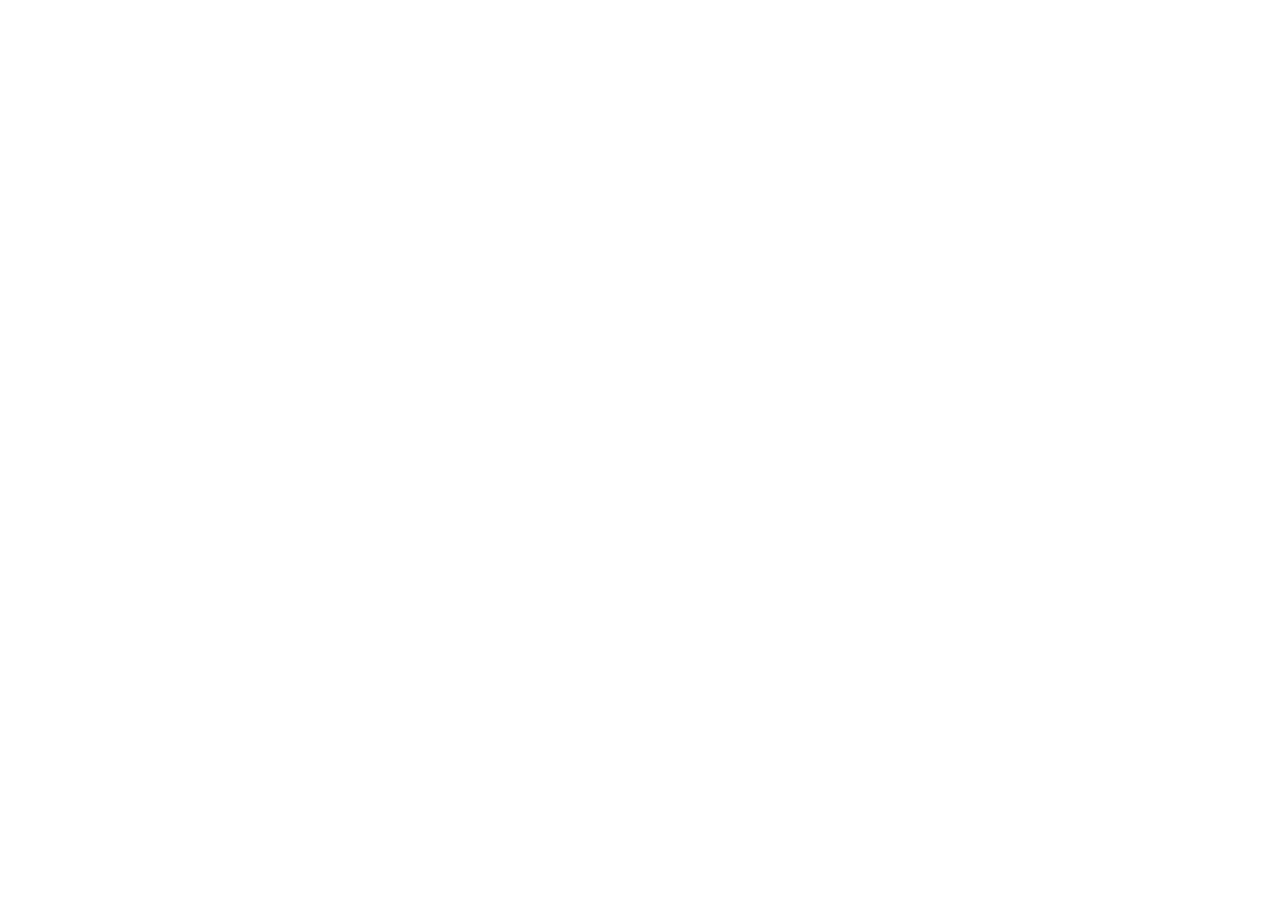
==== web/index.html @ 20f333a7 "first commit" ====
<!DOCTYPE html>
<html>
<head>
  <!--
    If you are serving your web app in a path other than the root, change the
    href value below to reflect the base path you are serving from.

    The path provided below has to start and end with a slash "/" in order for
    it to work correctly.

    For more details:
    * https://developer.mozilla.org/en-US/docs/Web/HTML/Element/base

    This is a placeholder for base href that will be replaced by the value of
    the `--base-href` argument provided to `flutter build`.
  -->
  <base href="$FLUTTER_BASE_HREF">

  <meta charset="UTF-8">
  <meta content="IE=Edge" http-equiv="X-UA-Compatible">
  <meta name="description" content="A new Flutter project.">

  <!-- iOS meta tags & icons -->
  <meta name="mobile-web-app-capable" content="yes">
  <meta name="apple-mobile-web-app-status-bar-style" content="black">
  <meta name="apple-mobile-web-app-title" content="tourist_safety_app">
  <link rel="apple-touch-icon" href="icons/Icon-192.png">

  <!-- Favicon -->
  <link rel="icon" type="image/png" href="favicon.png"/>

  <title>tourist_safety_app</title>
  <link rel="manifest" href="manifest.json">
</head>
<body>
  <!--
    You can customize the "flutter_bootstrap.js" script.
    This is useful to provide a custom configuration to the Flutter loader
    or to give the user feedback during the initialization process.

    For more details:
    * https://docs.flutter.dev/platform-integration/web/initialization
  -->
  <script src="flutter_bootstrap.js" async></script>
</body>
</html>
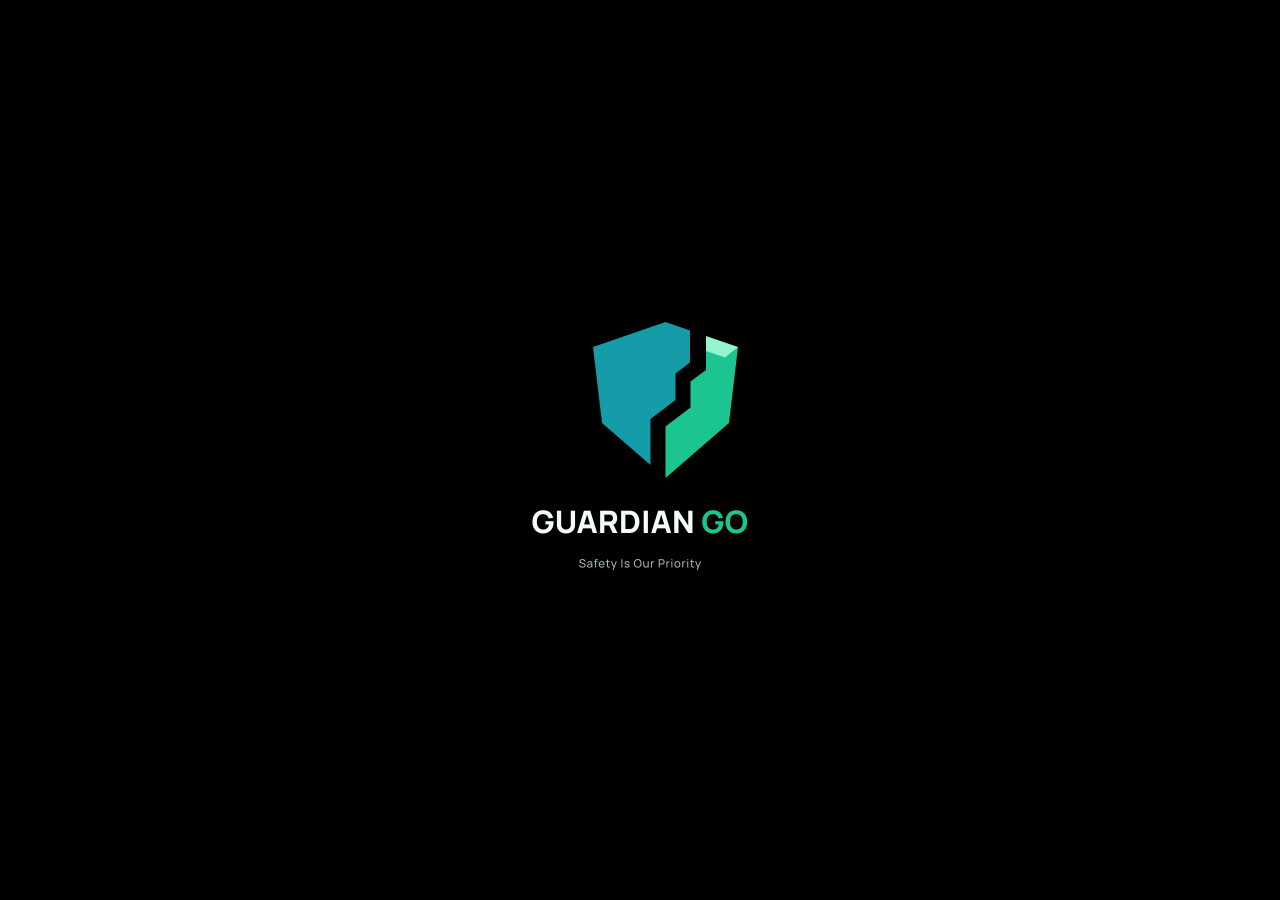
==== commit 20e585fc: "Update tourist safety app and backend" ====
--- a/web/index.html
+++ b/web/index.html
@@ -1,6 +1,4 @@
-<!DOCTYPE html>
-<html>
-<head>
+<!DOCTYPE html><html><head>
   <!--
     If you are serving your web app in a path other than the root, change the
     href value below to reflect the base path you are serving from.
@@ -27,12 +25,85 @@
   <link rel="apple-touch-icon" href="icons/Icon-192.png">
 
   <!-- Favicon -->
-  <link rel="icon" type="image/png" href="favicon.png"/>
+  <link rel="icon" type="image/png" href="favicon.png">
 
   <title>tourist_safety_app</title>
   <link rel="manifest" href="manifest.json">
+
+  <meta content="width=device-width, initial-scale=1.0, maximum-scale=1.0, user-scalable=no" name="viewport">
+  <style id="splash-screen-style">
+    html {
+      height: 100%
+    }
+
+    body {
+      margin: 0;
+      min-height: 100%;
+      background-color: #000000;
+          background-size: 100% 100%;
+    }
+
+    .center {
+      margin: 0;
+      position: absolute;
+      top: 50%;
+      left: 50%;
+      -ms-transform: translate(-50%, -50%);
+      transform: translate(-50%, -50%);
+    }
+
+    .contain {
+      display:block;
+      width:100%; height:100%;
+      object-fit: contain;
+    }
+
+    .stretch {
+      display:block;
+      width:100%; height:100%;
+    }
+
+    .cover {
+      display:block;
+      width:100%; height:100%;
+      object-fit: cover;
+    }
+
+    .bottom {
+      position: absolute;
+      bottom: 0;
+      left: 50%;
+      -ms-transform: translate(-50%, 0);
+      transform: translate(-50%, 0);
+    }
+
+    .bottomLeft {
+      position: absolute;
+      bottom: 0;
+      left: 0;
+    }
+
+    .bottomRight {
+      position: absolute;
+      bottom: 0;
+      right: 0;
+    }
+  </style>
+  <script id="splash-screen-script">
+    function removeSplashFromWeb() {
+      document.getElementById("splash")?.remove();
+      document.getElementById("splash-branding")?.remove();
+      document.body.style.background = "transparent";
+    }
+  </script>
 </head>
 <body>
+  <picture id="splash">
+      <source srcset="splash/img/light-1x.png 1x, splash/img/light-2x.png 2x, splash/img/light-3x.png 3x, splash/img/light-4x.png 4x" media="(prefers-color-scheme: light)">
+      <source srcset="splash/img/dark-1x.png 1x, splash/img/dark-2x.png 2x, splash/img/dark-3x.png 3x, splash/img/dark-4x.png 4x" media="(prefers-color-scheme: dark)">
+      <img class="center" aria-hidden="true" src="splash/img/light-1x.png" alt="">
+  </picture>
+
   <!--
     You can customize the "flutter_bootstrap.js" script.
     This is useful to provide a custom configuration to the Flutter loader
@@ -41,6 +112,7 @@
     For more details:
     * https://docs.flutter.dev/platform-integration/web/initialization
   -->
-  <script src="flutter_bootstrap.js" async></script>
-</body>
-</html>
+  <script src="flutter_bootstrap.js" async=""></script>
+
+
+</body></html>
